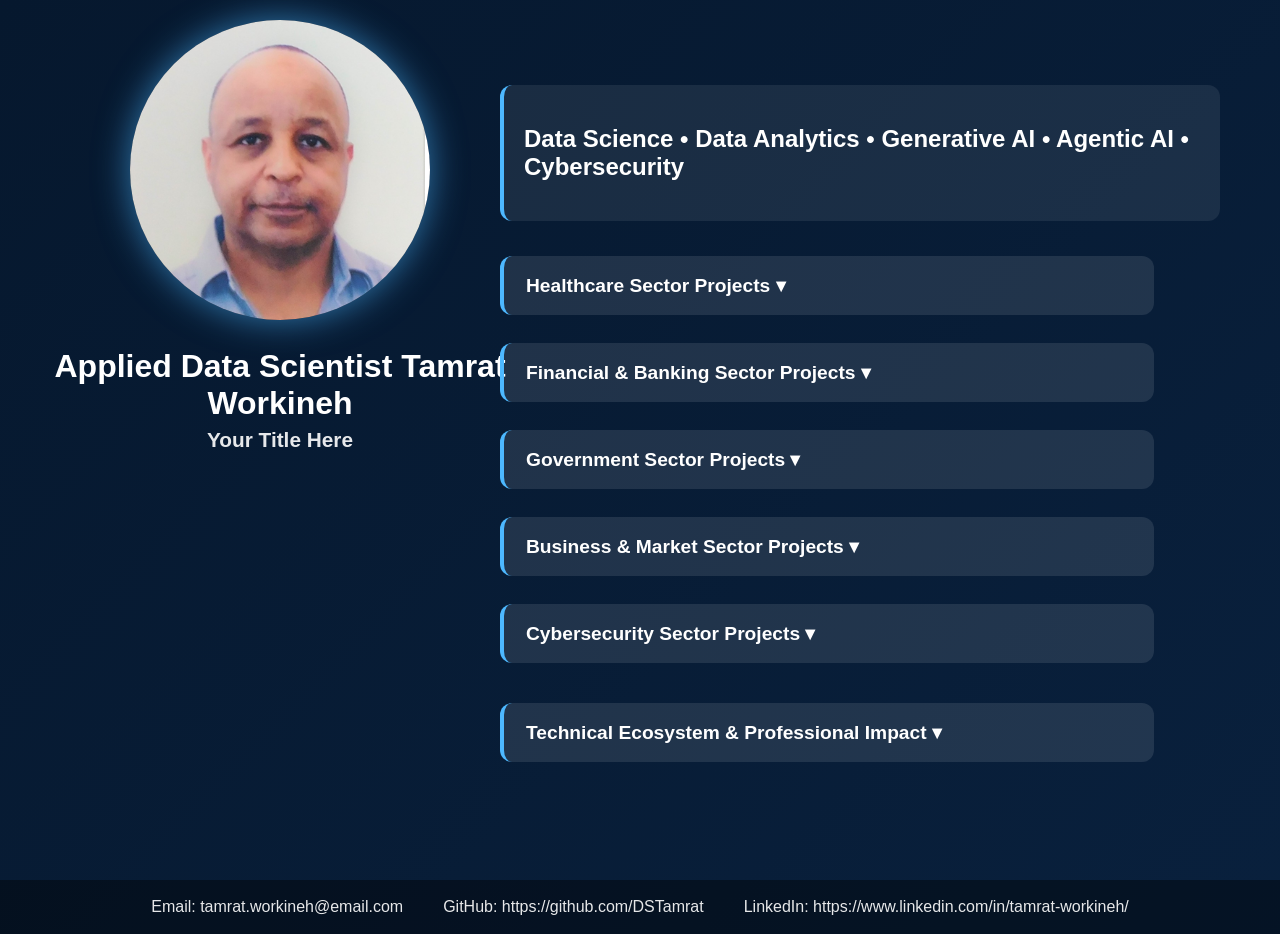
==== index.html @ 2929430d "Updated portfolio layout and styles" ====
<!doctype html>
<html lang="en">
  <head>
    <meta charset="UTF-8" />
    <meta name="viewport" content="width=device-width, initial-scale=1.0" />
    <title>Mignotie Portfolio</title>
    <link rel="stylesheet" href="styles.css" />
  </head>

  <body>
    <!-- FRONT PAGE -->
<section class="front-page">

  <!-- LEFT SIDE PHOTO + TITLE BELOW -->
  <div class="fp-left">
    <img src="Tam's photo.png" alt="Mignotie" class="fp-photo" />

    <!-- TITLE BLOCK UNDER PHOTO -->
    <div class="fp-title-block">
      <h3 class="fp-name">Applied Data Scientist Tamrat Workineh</h3>
      <h3 class="fp-title">Your Title Here</h3>
    </div>
  </div>

      <!-- RIGHT SIDE CONTENT -->
      <div class="fp-right">
        <!-- SKILL BOX -->
        <div class="fp-box">
          <p> <h2> Data Science • Data Analytics • Generative AI • Agentic AI • Cybersecurity</h2 </p>
        </div>

        <!-- SECTOR DROPDOWNS -->
        <div class="sector-dropdowns">
          <!-- HEALTHCARE -->
          <div class="dropdown-card">
            <button class="dropdown-card-btn">
              Healthcare Sector Projects ▾
            </button>
            <div class="dropdown-card-content">
              <div class="subsection">
                <button class="subsection-btn">
                  AI Forecasting & Predictive Modeling ▾
                </button>
                <div class="subsection-content">
                  <ul>
                    <li>BioPredict ML</li>
                    <li>Hospital Readmission Prediction</li>
                    <li>Sepsis Early-Warning System</li>
                    <li>Predictive Modeling for Leukemia Relapse</li>
                    <li>Patient Risk Stratification</li>
                  </ul>
                </div>
              </div>

              <div class="subsection">
                <button class="subsection-btn">
                  Generative AI & Clinical NLP ▾
                </button>
                <div class="subsection-content">
                  <ul>
                    <li>Generative AI Hematology Report Simplifier</li>
                    <li>Finding Social Determinants in EHRs</li>
                    <li>Clinical Trial Matching Co-pilot</li>
                  </ul>
                </div>
              </div>

              <div class="subsection">
                <button class="subsection-btn">
                  Operational Intelligence ▾
                </button>
                <div class="subsection-content">
                  <ul>
                    <li>Lab Operational Efficiency Dashboard</li>
                    <li>Anemia Prevalence Mapping</li>
                    <li>Blood Supply & Inventory Management</li>
                  </ul>
                </div>
              </div>

              <div class="subsection">
                <button class="subsection-btn">
                  Synthetic Data & Diagnostics ▾
                </button>
                <div class="subsection-content">
                  <ul>
                    <li>Synthetic Data for Rare Blood Disorders</li>
                    <li>AI-Driven Peripheral Blood Smear Analysis</li>
                  </ul>
                </div>
              </div>

              <div class="subsection">
                <button class="subsection-btn">
                  Fraud & Revenue Integrity ▾
                </button>
                <div class="subsection-content">
                  <ul>
                    <li>Fraud Detection & Revenue Integrity</li>
                  </ul>
                </div>
              </div>
            </div>
          </div>

          <!-- FINANCIAL & BANKING -->
          <div class="dropdown-card">
            <button class="dropdown-card-btn">
              Financial & Banking Sector Projects ▾
            </button>
            <div class="dropdown-card-content">
              <div class="subsection">
                <button class="subsection-btn">Customer Intelligence ▾</button>
                <div class="subsection-content">
                  <ul>
                    <li>Personalized Banking Experience</li>
                    <li>Predictive Behavioral Modeling</li>
                  </ul>
                </div>
              </div>

              <div class="subsection">
                <button class="subsection-btn">Fraud & Integrity ▾</button>
                <div class="subsection-content">
                  <ul>
                    <li>AI-Powered Payment Integrity</li>
                    <li>Nexus-Fraud: Predictive Transaction Scanning</li>
                  </ul>
                </div>
              </div>

              <div class="subsection">
                <button class="subsection-btn">
                  Trading & Market Intelligence ▾
                </button>
                <div class="subsection-content">
                  <ul>
                    <li>High-Frequency Trading Automation</li>
                    <li>Market Intelligence Engine</li>
                  </ul>
                </div>
              </div>

              <div class="subsection">
                <button class="subsection-btn">Credit & Risk ▾</button>
                <div class="subsection-content">
                  <ul>
                    <li>AltScore: Creditworthiness Assessment</li>
                    <li>Risk Scoring Models</li>
                  </ul>
                </div>
              </div>
            </div>
          </div>

          <!-- GOVERNMENT -->
          <div class="dropdown-card">
            <button class="dropdown-card-btn">
              Government Sector Projects ▾
            </button>
            <div class="dropdown-card-content">
              <div class="subsection">
                <button class="subsection-btn">
                  Policy & Legislative AI ▾
                </button>
                <div class="subsection-content">
                  <ul>
                    <li>Automated Grant & Procurement Drafting</li>
                    <li>Policy Summarization Engine</li>
                  </ul>
                </div>
              </div>

              <div class="subsection">
                <button class="subsection-btn">Citizen Services ▾</button>
                <div class="subsection-content">
                  <ul>
                    <li>Multilingual Concierge</li>
                    <li>Social Services Eligibility AI</li>
                  </ul>
                </div>
              </div>

              <div class="subsection">
                <button class="subsection-btn">
                  Infrastructure & Planning ▾
                </button>
                <div class="subsection-content">
                  <ul>
                    <li>Energy Grid Load Forecasting</li>
                    <li>Traffic Flow Simulation</li>
                    <li>Predictive Infrastructure Maintenance</li>
                  </ul>
                </div>
              </div>

              <div class="subsection">
                <button class="subsection-btn">
                  Public Health & Revenue ▾
                </button>
                <div class="subsection-content">
                  <ul>
                    <li>Public Health Trend Analysis</li>
                    <li>Tax Revenue Optimization</li>
                    <li>Fraud Detection</li>
                  </ul>
                </div>
              </div>
            </div>
          </div>

          <!-- BUSINESS & MARKET -->
          <div class="dropdown-card">
            <button class="dropdown-card-btn">
              Business & Market Sector Projects ▾
            </button>
            <div class="dropdown-card-content">
              <div class="subsection">
                <button class="subsection-btn">
                  Customer & Marketing Intelligence ▾
                </button>
                <div class="subsection-content">
                  <ul>
                    <li>Customer Churn Dashboard</li>
                    <li>Marketing Attribution Modeling</li>
                    <li>Hyper-Personalized Content Marketing</li>
                  </ul>
                </div>
              </div>

              <div class="subsection">
                <button class="subsection-btn">
                  Operations & Supply Chain ▾
                </button>
                <div class="subsection-content">
                  <ul>
                    <li>Supply Chain Optimization</li>
                    <li>Dynamic Pricing Engine</li>
                  </ul>
                </div>
              </div>

              <div class="subsection">
                <button class="subsection-btn">Enterprise AI ▾</button>
                <div class="subsection-content">
                  <ul>
                    <li>Enterprise Knowledge Management (RAG)</li>
                    <li>AI Sales & Support Co-pilots</li>
                    <li>Recommendation Systems</li>
                  </ul>
                </div>
              </div>
            </div>
          </div>

          <!-- CYBERSECURITY -->
          <div class="dropdown-card">
            <button class="dropdown-card-btn">
              Cybersecurity Sector Projects ▾
            </button>
            <div class="dropdown-card-content">
              <div class="subsection">
                <button class="subsection-btn">
                  Threat Detection & Response ▾
                </button>
                <div class="subsection-content">
                  <ul>
                    <li>Explainable IDS (X-IDS)</li>
                    <li>Predictive Phishing Detection</li>
                    <li>UEBA Analytics</li>
                    <li>Insider Threat Detection (Vigilance-VIP)</li>
                  </ul>
                </div>
              </div>

              <div class="subsection">
                <button class="subsection-btn">Security Automation ▾</button>
                <div class="subsection-content">
                  <ul>
                    <li>Automated Incident Response</li>
                    <li>Auto-Compliance (NIST Automation)</li>
                    <li>Adversarial Simulation Bot</li>
                  </ul>
                </div>
              </div>

              <div class="subsection">
                <button class="subsection-btn">
                  Federal & Intelligence AI ▾
                </button>
                <div class="subsection-content">
                  <ul>
                    <li>Aegis-Intel: Counter-Terrorism AI</li>
                    <li>Fortress-Pipeline: Adversarial Data Defense</li>
                  </ul>
                </div>
              </div>

              <div class="subsection">
                <button class="subsection-btn">Identity & Fraud ▾</button>
                <div class="subsection-content">
                  <ul>
                    <li>Behavioral Biometrics</li>
                    <li>Predictive Threat Intelligence</li>
                    <li>Zero Trust for Remote Patient Monitoring</li>
                  </ul>
                </div>
              </div>
            </div>
          </div>

          <!-- TECHNICAL ECOSYSTEM (NEW) -->
          <div class="dropdown-card tech-ecosystem">
            <button class="dropdown-card-btn">
              Technical Ecosystem & Professional Impact ▾
            </button>
            <div class="dropdown-card-content">
              <div class="subsection">
                <button class="subsection-btn">
                  1. AI-Native Application Development ▾
                </button>
                <div class="subsection-content">
                  <ul>
                    <li>Generative UI (V0 / Figma AI)</li>
                    <li>Rapid Prototyping (Replit / Lovable)</li>
                    <li>Proactive Engineering (Cursor & Claude Code)</li>
                    <li>Autonomous Testing (Self-healing test suites)</li>
                  </ul>
                </div>
              </div>

              <div class="subsection">
                <button class="subsection-btn">
                  2. AI & Machine Learning ▾
                </button>
                <div class="subsection-content">
                  <ul>
                    <li>Agentic AI (CrewAI)</li>
                    <li>Generative AI & LLMs (GPT‑4o, Llama 3)</li>
                    <li>Knowledge Retrieval (RAG, Pinecone, GraphRAG)</li>
                    <li>High-Performance ML (XGBoost, CatBoost)</li>
                  </ul>
                </div>
              </div>

              <div class="subsection">
                <button class="subsection-btn">
                  3. AI-Ready Backend & Data Architectures ▾
                </button>
                <div class="subsection-content">
                  <ul>
                    <li>API Orchestration (FastAPI / LangChain)</li>
                    <li>Vector Databases (MongoDB Atlas, Supabase)</li>
                    <li>Python / R / SQL Engineering</li>
                    <li>Big Data (Spark, Kafka)</li>
                  </ul>
                </div>
              </div>

              <div class="subsection">
                <button class="subsection-btn">
                  4. Data Engineering & Analytics ▾
                </button>
                <div class="subsection-content">
                  <ul>
                    <li>Data Pipelines (dbt, Airbyte)</li>
                    <li>Airflow DAG Orchestration</li>
                    <li>BI Dashboards (Power BI, Streamlit)</li>
                  </ul>
                </div>
              </div>

              <div class="subsection">
                <button class="subsection-btn">
                  5. Cybersecurity & Risk ▾
                </button>
                <div class="subsection-content">
                  <ul>
                    <li>Palo Alto Cortex & Prisma</li>
                    <li>AI-Driven SecOps (QRadar, XSIAM)</li>
                    <li>CrowdStrike XDR</li>
                    <li>Zero Trust IAM (Okta)</li>
                  </ul>
                </div>
              </div>

              <div class="subsection">
                <button class="subsection-btn">
                  6. Cloud Infrastructure & Autonomous DevOps ▾
                </button>
                <div class="subsection-content">
                  <ul>
                    <li>Self-Healing Infrastructure (K8s, DevOps Guru)</li>
                    <li>IaC (Terraform)</li>
                    <li>Cost Optimization (SageMaker, BigQuery)</li>
                    <li>Proactive Security (Snyk, GitHub Advanced Security)</li>
                  </ul>
                </div>
              </div>
            </div>
          </div>
        </div>
      </div>
    </section>

    <!-- CONTACT BAR -->
    <footer class="contact-bar">
      <span>Email: tamrat.workineh@email.com</span>
      <span>GitHub: https://github.com/DSTamrat </span>
      <span>LinkedIn: https://www.linkedin.com/in/tamrat-workineh/</span>
    </footer>

    <script src="script.js"></script>
  </body>
</html>
---- styles.css ----
/* ANIMATED DARK BLUE BACKGROUND */
body {
  margin: 0;
  font-family: "Segoe UI", sans-serif;
  color: #ffffff;
  background: linear-gradient(135deg, #06182e, #0a2342, #0f335c, #06182e);
  background-size: 400% 400%;
  animation: gradientFlow 18s ease infinite;
}

@keyframes gradientFlow {
  0% {
    background-position: 0% 50%;
  }
  50% {
    background-position: 100% 50%;
  }
  100% {
    background-position: 0% 50%;
  }
}

/* FRONT PAGE LAYOUT */
.front-page {
  display: flex;
  justify-content: space-between;
  align-items: flex-start;
  padding: 60px 60px;
  min-height: 80vh;
}

/* LEFT PHOTO + TITLE BELOW */
.fp-left {
  flex: 1;
  display: flex;
  flex-direction: column; /* stack photo + title vertically */
  align-items: center; /* center under photo */
  margin-top: -40px;
  margin-left: -20px;
}

.fp-photo {
  width: 300px;
  height: 300px;
  border-radius: 50%;
  object-fit: cover;
  box-shadow: 0 0 35px rgba(77, 184, 255, 0.6);
}

/* TITLE BLOCK UNDER PHOTO */
.fp-title-block {
  margin-top: 28px; /* adjust spacing below photo */
  text-align: center;
  width: 100%;
}

.fp-name {
  font-size: 2rem;
  margin: 0;
}

.fp-title {
  font-size: 1.3rem;
  margin-top: 6px;
  opacity: 0.9;
}

/* RIGHT CONTENT */
.fp-right {
  flex: 1.5;
  padding-left: 20px;
  margin-left: -40px;
}

/* SKILL BOX */
.fp-box {
  background: rgba(255, 255, 255, 0.08);
  padding: 20px;
  margin-top: 25px;
  border-radius: 12px;
  border-left: 4px solid #4db8ff;
}

/* SECTOR DROPDOWNS */
.sector-dropdowns {
  margin-top: 35px;
  display: flex;
  flex-direction: column;
  gap: 28px; /* spacing between dropdowns */
  align-items: flex-start;
  max-width: 650px;
}

/* DROPDOWN CARD */
.dropdown-card {
  width: 100%;
  max-width: 650px;
  background: rgba(255, 255, 255, 0.1);
  border-radius: 12px;
  border-left: 4px solid #4db8ff;
  overflow: hidden;
  transition: box-shadow 0.3s ease;
}

/* Extra spacing for Technical Ecosystem */
.dropdown-card.tech-ecosystem {
  margin-top: 12px;
}

/* MAIN DROPDOWN HOVER GLOW */
.dropdown-card:hover {
  box-shadow: 0 0 12px rgba(77, 184, 255, 0.45);
}

/* DROPDOWN BUTTON */
.dropdown-card-btn {
  width: 100%;
  background: transparent;
  color: #ffffff;
  padding: 18px 22px;
  border: none;
  font-size: 1.2rem;
  font-weight: 600;
  text-align: left;
  cursor: pointer;
  transition: 0.3s ease;
}

/* BUTTON INNER GLOW */
.dropdown-card-btn:hover {
  background: rgba(255, 255, 255, 0.18);
  box-shadow: inset 0 0 10px rgba(77, 184, 255, 0.35);
}

/* DROPDOWN CONTENT */
.dropdown-card-content {
  display: none;
  padding: 15px 25px 25px 25px;
}

.dropdown-card.active .dropdown-card-content {
  display: block;
}

/* SUBSECTION */
.subsection {
  margin-top: 15px;
  background: rgba(255, 255, 255, 0.06);
  border-radius: 10px;
  overflow: hidden;
  border-left: 3px solid #4db8ff;
  max-width: 600px;
  transition: box-shadow 0.3s ease;
}

/* SUBSECTION GLOW */
.subsection:hover {
  box-shadow: 0 0 10px rgba(77, 184, 255, 0.35);
}

/* SUBSECTION BUTTON */
.subsection-btn {
  width: 100%;
  background: transparent;
  color: #ffffff;
  padding: 14px 18px;
  border: none;
  font-size: 1rem;
  font-weight: 600;
  text-align: left;
  cursor: pointer;
  transition: 0.3s ease;
}

/* SUBSECTION BUTTON INNER GLOW */
.subsection-btn:hover {
  background: rgba(255, 255, 255, 0.15);
  box-shadow: inset 0 0 8px rgba(77, 184, 255, 0.25);
}

/* SUBSECTION CONTENT */
.subsection-content {
  display: none;
  padding: 10px 20px 15px 25px;
}

.subsection.active .subsection-content {
  display: block;
}

/* LIST STYLE */
.subsection-content ul {
  margin: 0;
  padding-left: 18px;
}

.subsection-content li {
  margin-bottom: 6px;
  line-height: 1.45;
  transition: 0.25s ease;
}

/* LIST ITEM GLOW */
.subsection-content li:hover {
  color: #4db8ff;
  text-shadow: 0 0 6px rgba(77, 184, 255, 0.45);
}

/* CONTACT BAR */
.contact-bar {
  background: rgba(0, 0, 0, 0.4);
  padding: 18px;
  text-align: center;
  font-size: 1rem;
  display: flex;
  justify-content: center;
  gap: 40px;
  margin-top: 40px;
}

.contact-bar span {
  opacity: 0.9;
}

/* MOBILE */
@media (max-width: 768px) {
  .front-page {
    flex-direction: column;
    text-align: center;
    padding: 40px 20px;
  }

  .fp-right {
    padding-left: 0;
    margin-left: 0;
    margin-top: 30px;
  }

  .fp-photo {
    width: 240px;
    height: 240px;
  }

  .contact-bar {
    flex-direction: column;
    gap: 10px;
  }
}
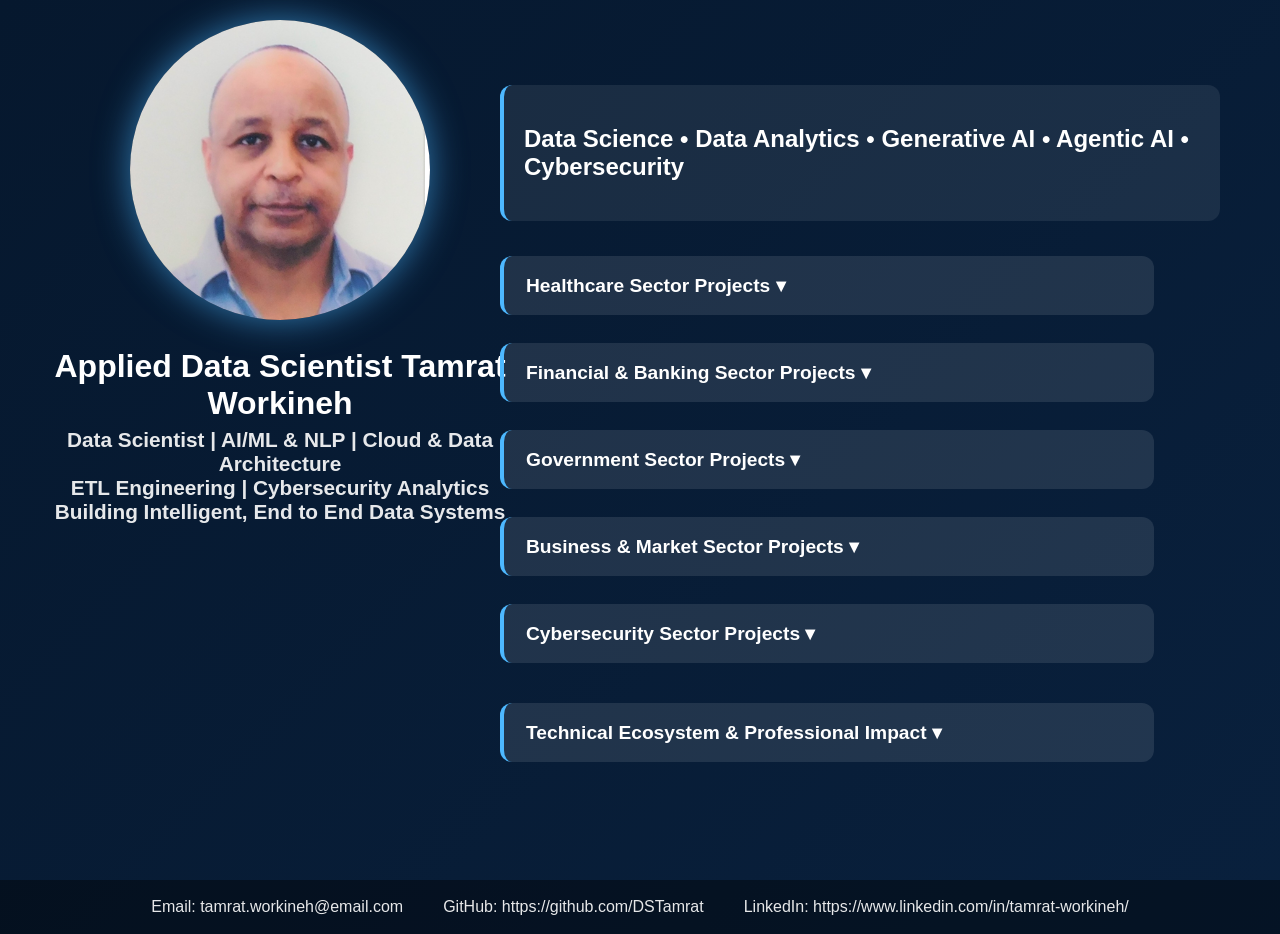
==== commit 5f0a10b5: "Updated homepage layout" ====
--- a/index.html
+++ b/index.html
@@ -17,8 +17,8 @@
 
     <!-- TITLE BLOCK UNDER PHOTO -->
     <div class="fp-title-block">
-      <h3 class="fp-name">Applied Data Scientist Tamrat Workineh</h3>
-      <h3 class="fp-title">Your Title Here</h3>
+      <h4 class="fp-name">Applied Data Scientist Tamrat Workineh</h4>
+      <h3 class="fp-title">Data Scientist | AI/ML & NLP | Cloud & Data Architecture <br> ETL Engineering | Cybersecurity Analytics <br> Building Intelligent, End to End Data Systems</h3>
     </div>
   </div>
 
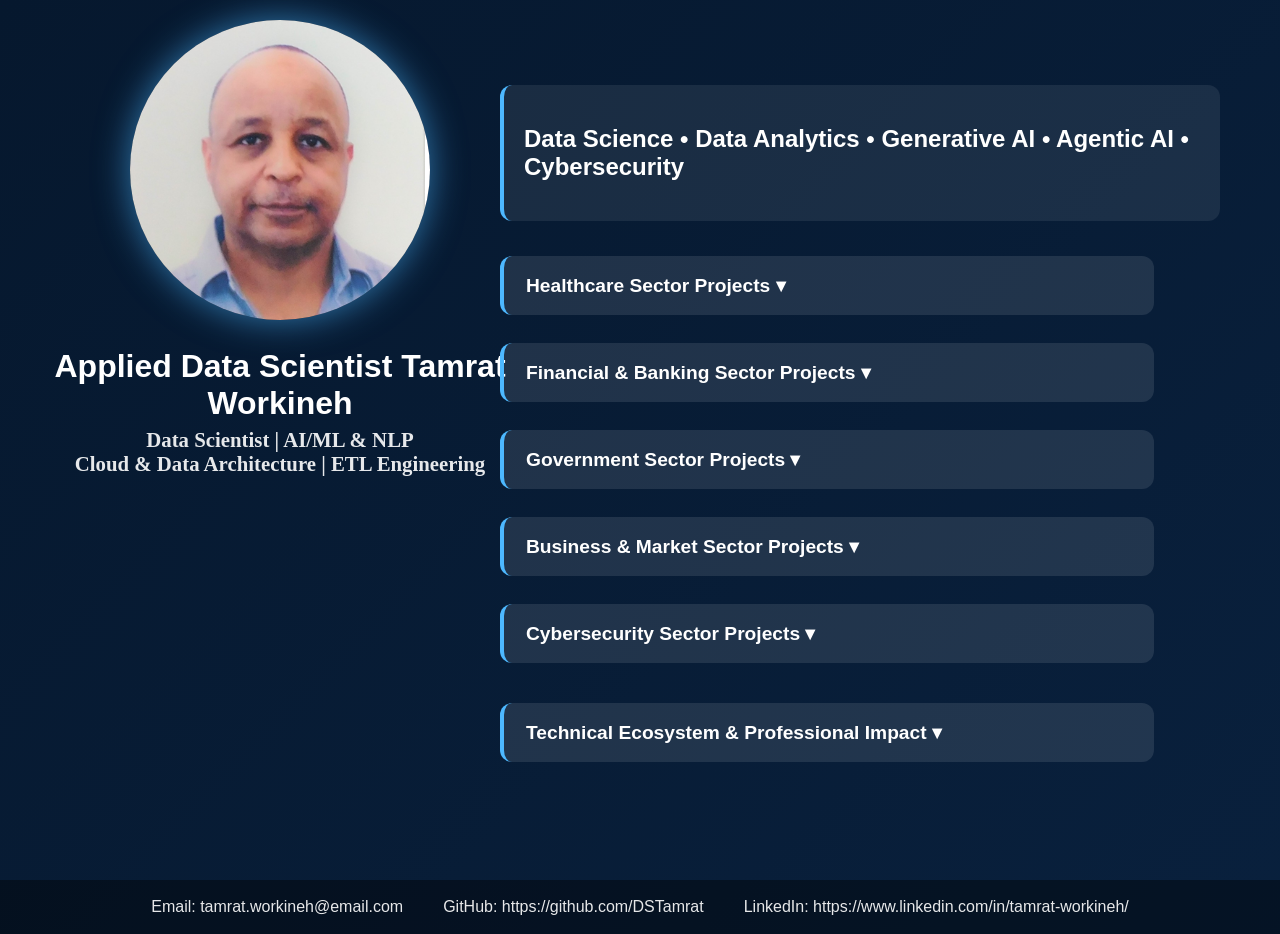
==== commit e3b31652: "Update index.html" ====
--- a/index.html
+++ b/index.html
@@ -18,8 +18,13 @@
     <!-- TITLE BLOCK UNDER PHOTO -->
     <div class="fp-title-block">
       <h4 class="fp-name">Applied Data Scientist Tamrat Workineh</h4>
-      <h3 class="fp-title">Data Scientist | AI/ML & NLP | Cloud & Data Architecture <br> ETL Engineering | Cybersecurity Analytics <br> Building Intelligent, End to End Data Systems</h3>
-    </div>
+      <h3 class="fp-title" style="font-family: cursive;">
+  Data Scientist | AI/ML & NLP <br> 
+  Cloud & Data Architecture | ETL Engineering
+</h3>
+
+</div>
+
   </div>
 
       <!-- RIGHT SIDE CONTENT -->
